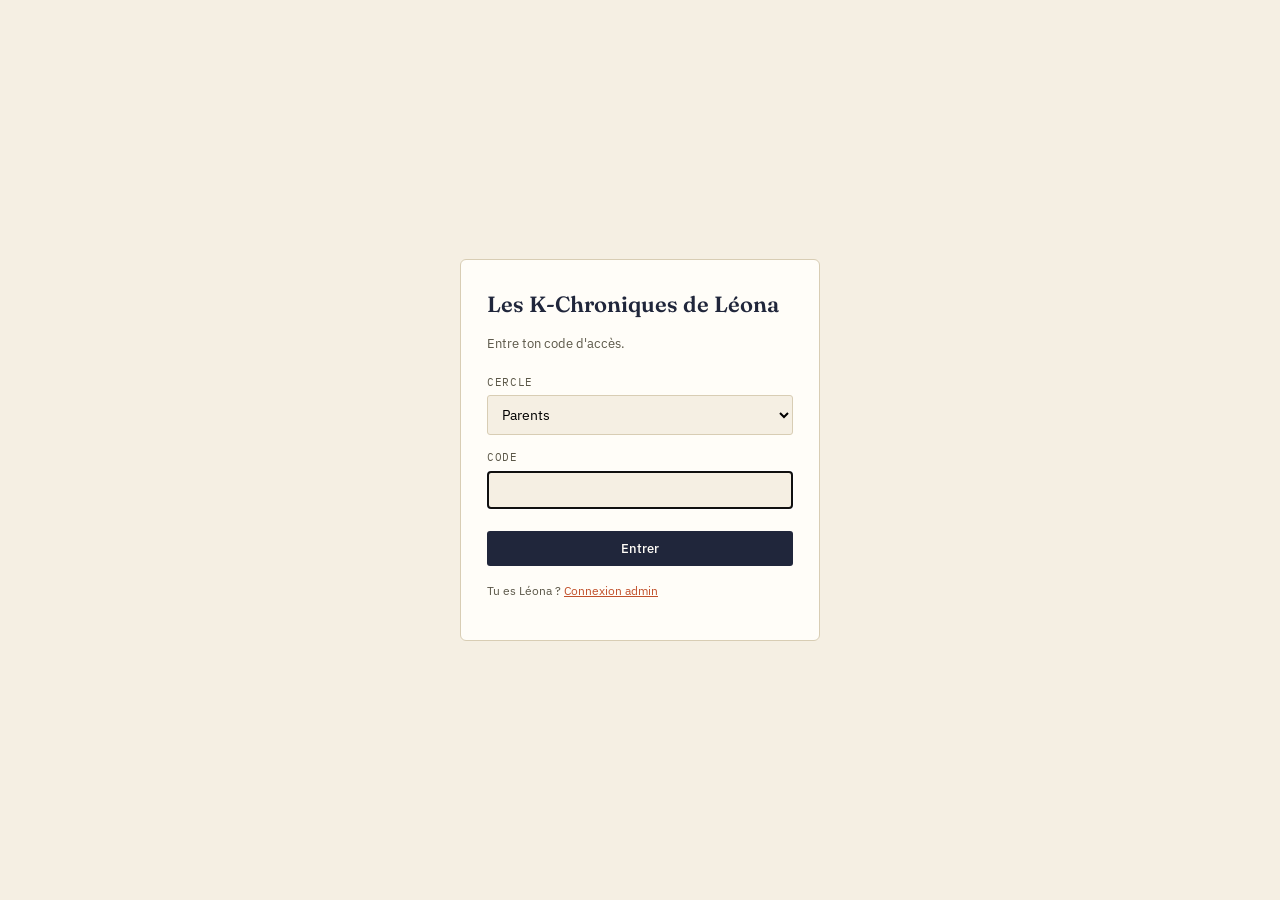
==== acceder.html @ 1c9b0f2e "Premier commit : Les K-Chroniques de Léona Site statique HTML/CSS/JS + Supabase pour le journal de v" ====
<!doctype html>
<html lang="fr">
<head>
  <meta charset="utf-8" />
  <meta name="viewport" content="width=device-width, initial-scale=1" />
  <title>Les K-Chroniques de Léona — Accès</title>
  <link rel="stylesheet" href="assets/css/tokens.css" />
  <link rel="stylesheet" href="assets/css/site.css" />
</head>
<body>
  <main class="fds-login-wrap">
    <form class="fds-login-card" id="login-form">
      <h1 style="font-size:22px; margin-bottom:6px;">Les K-Chroniques de Léona</h1>
      <p style="font-size:13px; color:var(--ink-soft); margin-bottom:20px;">Entre ton code d'accès.</p>

      <div class="field">
        <label>Cercle</label>
        <select id="circle-select">
          <option value="parents">Parents</option>
          <option value="famille">Famille</option>
          <option value="amis">Amis</option>
          <option value="copain">Copain</option>
        </select>
      </div>

      <div class="field">
        <label>Code</label>
        <input type="password" id="code-input" autofocus required />
      </div>

      <p class="error-text" id="error-text" style="display:none;"></p>

      <button type="submit" class="btn" style="width:100%; margin-top:8px;">Entrer</button>

      <p class="hint-text" style="margin-top:16px;">
        Tu es Léona ? <a href="moi.html" style="color:var(--persimmon);">Connexion admin</a>
      </p>
    </form>
  </main>

  <script type="module">
    import { checkCode, setCircle } from './assets/js/auth.js';

    const params = new URLSearchParams(window.location.search);
    const preset = params.get('cercle');
    const select = document.getElementById('circle-select');
    if (preset && [...select.options].some((o) => o.value === preset)) {
      select.value = preset;
    }

    document.getElementById('login-form').addEventListener('submit', (e) => {
      e.preventDefault();
      const circleId = select.value;
      const code = document.getElementById('code-input').value;
      const errorText = document.getElementById('error-text');

      if (checkCode(circleId, code)) {
        setCircle(circleId);
        window.location.href = 'cercle.html';
      } else {
        errorText.textContent = 'Code incorrect.';
        errorText.style.display = 'block';
      }
    });
  </script>
</body>
</html>
---- assets/css/tokens.css ----
@import url('https://fonts.googleapis.com/css2?family=Fraunces:opsz,wght@9..144,400;9..144,500;9..144,600&family=IBM+Plex+Sans:wght@400;500;600&family=IBM+Plex+Mono:wght@400;500&display=swap');

:root {
  --paper: #f5efe3;
  --paper-deep: #ede3d1;
  --ink: #20263b;
  --ink-soft: #5b5748;
  --persimmon: #c1502b;
  --celadon: #7fa98f;
  --gold: #b8892b;
  --line: #d8cdb4;
  --white: #fffdf8;
  --red: #b4432f;

  --season-accent: var(--persimmon);
  --season-accent-soft: color-mix(in srgb, var(--season-accent) 18%, var(--paper));

  --font-serif: 'Fraunces', serif;
  --font-sans: 'IBM Plex Sans', sans-serif;
  --font-mono: 'IBM Plex Mono', monospace;
}

/* Seollal (nouvel an lunaire, jan-fév) : rouge et or */
:root[data-season='seollal'] { --season-accent: #b4432f; }
/* Cerisiers en fleurs (mars-avril) : rose pâle */
:root[data-season='cerisiers'] { --season-accent: #d98a9c; }
/* Été (mai-août) : palette vive */
:root[data-season='ete'] { --season-accent: #c1502b; }
/* Chuseok (sept-oct) : tons dorés */
:root[data-season='chuseok'] { --season-accent: #b8892b; }
/* Hiver (nov-déc) : bleu-gris, blanc */
:root[data-season='hiver'] { --season-accent: #5b6b8c; }

* { box-sizing: border-box; }

html, body { padding: 0; margin: 0; }

body {
  background: var(--paper);
  color: var(--ink);
  font-family: var(--font-sans);
  line-height: 1.5;
}

h1, h2, h3 { font-family: var(--font-serif); font-weight: 600; margin: 0; }
a { color: inherit; }
button { font-family: inherit; }
img { max-width: 100%; }
---- assets/css/site.css ----
/* ==========================================================================
   Commun — cartes, boutons, formulaires
   ========================================================================== */
.btn {
  font-family: var(--font-sans);
  font-weight: 500;
  font-size: 13px;
  background: var(--ink);
  color: var(--white);
  border: none;
  padding: 9px 16px;
  border-radius: 3px;
  cursor: pointer;
}
.btn:hover { background: var(--persimmon); }
.btn:disabled { opacity: 0.6; cursor: default; }

.btn-ghost {
  background: transparent;
  color: var(--ink);
  border: 1px solid var(--line);
}
.btn-ghost:hover { border-color: var(--persimmon); color: var(--persimmon); background: transparent; }

.btn-danger {
  background: transparent;
  color: var(--red);
  border: 1px solid var(--red);
}
.btn-danger:hover { background: var(--red); color: var(--white); }

.btn-link {
  background: none;
  border: none;
  color: var(--persimmon);
  font-family: var(--font-mono);
  font-size: 12px;
  text-transform: uppercase;
  letter-spacing: 0.06em;
  cursor: pointer;
  padding: 0;
}

.field { margin-bottom: 14px; }
.field label {
  display: block;
  font-family: var(--font-mono);
  font-size: 11px;
  text-transform: uppercase;
  letter-spacing: 0.06em;
  color: var(--ink-soft);
  margin-bottom: 5px;
}
.field input, .field select, .field textarea {
  width: 100%;
  font-family: var(--font-sans);
  border: 1px solid var(--line);
  border-radius: 3px;
  padding: 9px 10px;
  font-size: 14px;
  background: var(--paper);
}
.field textarea { min-height: 140px; resize: vertical; }

.check-row { display: flex; gap: 16px; flex-wrap: wrap; }
.check-item { display: flex; align-items: center; gap: 6px; font-size: 13.5px; }

.error-text { color: var(--red); font-size: 12.5px; margin-top: 6px; }
.hint-text { font-size: 12px; color: var(--ink-soft); }

/* ==========================================================================
   Les K-Chroniques de Léona — espace cercle (récits / lettres / timeline)
   ========================================================================== */
#fds-root { font-family: var(--font-sans); min-height: 100vh; }

.fds-header {
  padding: 28px 24px 0;
  display: flex;
  justify-content: space-between;
  align-items: flex-start;
  flex-wrap: wrap;
  gap: 16px;
}
.fds-title { font-family: var(--font-serif); font-size: 30px; font-weight: 600; letter-spacing: -0.01em; margin: 0; }
.fds-circle-tag { font-family: var(--font-mono); font-size: 11px; text-transform: uppercase; letter-spacing: 0.08em; color: var(--ink-soft); margin: 4px 0 0; }

.fds-logout {
  font-family: var(--font-mono);
  font-size: 11px;
  text-transform: uppercase;
  letter-spacing: 0.06em;
  color: var(--ink-soft);
  background: none;
  border: 1px solid var(--line);
  border-radius: 20px;
  padding: 6px 12px;
  cursor: pointer;
}

.fds-bandeau {
  margin: 20px 24px 0;
  background: var(--white);
  border: 1px solid var(--line);
  border-left: 4px solid var(--season-accent);
  border-radius: 4px;
  padding: 14px 18px;
  display: flex;
  gap: 24px;
  flex-wrap: wrap;
  font-size: 13px;
}
.fds-bandeau-item { display: flex; flex-direction: column; gap: 2px; }
.fds-bandeau-label { font-family: var(--font-mono); font-size: 10px; text-transform: uppercase; letter-spacing: 0.06em; color: var(--ink-soft); }
.fds-bandeau-value a { color: var(--persimmon); text-decoration: none; }

.fds-tabs { display: flex; gap: 6px; margin: 24px 24px 0; border-bottom: 1px solid var(--line); padding: 0 4px; }
.fds-tab {
  font-family: var(--font-mono);
  font-size: 12px;
  text-transform: uppercase;
  letter-spacing: 0.06em;
  background: none;
  border: none;
  padding: 10px 14px;
  cursor: pointer;
  color: var(--ink-soft);
  border-bottom: 2px solid transparent;
}
.fds-tab.active { color: var(--season-accent); border-bottom-color: var(--season-accent); }

.fds-feed { max-width: 760px; margin: 0 auto; padding: 24px 20px 40px; }

.fds-entry { border: 1px solid var(--line); background: var(--white); border-radius: 4px; padding: 22px 24px; margin-bottom: 18px; }
.fds-entry.lettre { background: var(--paper-deep); border-style: dashed; }
.fds-entry-top { display: flex; justify-content: space-between; gap: 12px; align-items: flex-start; margin-bottom: 8px; }
.fds-entry-date { font-family: var(--font-mono); font-size: 11px; color: var(--gold); text-transform: uppercase; letter-spacing: 0.06em; }
.fds-entry-loc { font-family: var(--font-mono); font-size: 11px; color: var(--celadon); border: 1px solid var(--celadon); padding: 2px 8px; border-radius: 20px; white-space: nowrap; }
.fds-entry-title { font-family: var(--font-serif); font-size: 22px; font-weight: 600; margin: 4px 0 10px; }
.fds-photo-grid { display: grid; grid-template-columns: repeat(auto-fit, minmax(160px, 1fr)); gap: 8px; margin: 10px 0 14px; }
.fds-photo { width: 100%; max-height: 360px; object-fit: cover; border-radius: 3px; display: block; background: var(--paper-deep); }
.fds-entry-text { font-size: 14.5px; color: var(--ink); white-space: pre-wrap; }

.fds-timeline-item { display: block; border-bottom: 1px solid var(--line); padding: 14px 4px; text-decoration: none; color: inherit; cursor: pointer; }
.fds-timeline-top { display: flex; gap: 10px; align-items: baseline; font-size: 11px; }
.fds-timeline-date { font-family: var(--font-mono); color: var(--gold); text-transform: uppercase; }
.fds-timeline-type { font-family: var(--font-mono); color: var(--ink-soft); text-transform: uppercase; }
.fds-timeline-title { font-family: var(--font-serif); font-size: 17px; font-weight: 600; margin: 4px 0 3px; }
.fds-timeline-excerpt { font-size: 13px; color: var(--ink-soft); margin: 0; }

.fds-reaction-bar { display: flex; gap: 6px; flex-wrap: wrap; margin-top: 14px; }
.fds-reaction-btn { font-size: 14px; background: var(--paper); border: 1px solid var(--line); border-radius: 20px; padding: 4px 9px; cursor: pointer; display: inline-flex; align-items: center; gap: 4px; }
.fds-reaction-btn.active { border-color: var(--season-accent); background: var(--season-accent-soft); }
.fds-reaction-count { font-family: var(--font-mono); font-size: 10.5px; color: var(--ink-soft); }

.fds-comments { margin-top: 16px; padding-top: 14px; border-top: 1px solid var(--line); }
.fds-comments-label { font-family: var(--font-mono); font-size: 11px; text-transform: uppercase; letter-spacing: 0.08em; color: var(--ink-soft); margin: 0 0 10px; }
.fds-comment { font-size: 13.5px; margin-bottom: 8px; padding-left: 10px; border-left: 2px solid var(--paper-deep); }
.fds-comment b { color: var(--ink); }
.fds-comment-form { display: flex; gap: 8px; margin-top: 10px; flex-wrap: wrap; }
.fds-comment-form input, .fds-comment-form textarea {
  font-family: var(--font-sans); border: 1px solid var(--line); border-radius: 3px; padding: 8px 10px; font-size: 13px; background: var(--paper);
}
.fds-comment-form input { flex: 1 1 120px; }
.fds-comment-form textarea { flex: 3 1 220px; resize: vertical; min-height: 38px; }

.fds-question-box { max-width: 760px; margin: 0 auto; padding: 0 20px 40px; }
.fds-question-panel { background: var(--white); border: 1px solid var(--line); border-radius: 4px; padding: 18px 20px; }
.fds-question-title { font-family: var(--font-serif); font-size: 17px; font-weight: 600; margin: 0 0 6px; }

.fds-empty { text-align: center; padding: 60px 20px; color: var(--ink-soft); font-size: 14px; }
.fds-login-wrap { min-height: 100vh; display: flex; align-items: center; justify-content: center; padding: 24px; }
.fds-login-card { background: var(--white); border: 1px solid var(--line); border-radius: 6px; padding: 28px 26px; width: 100%; max-width: 360px; }

.fds-modal-backdrop { position: fixed; inset: 0; background: rgba(32, 38, 59, 0.45); z-index: 50; display: flex; align-items: center; justify-content: center; padding: 20px; }
.fds-modal-content { max-width: 640px; width: 100%; max-height: 88vh; overflow-y: auto; }

/* ==========================================================================
   Moi · Finances (repris tel quel du prototype validé)
   ========================================================================== */
#mf-root { font-family: var(--font-sans); padding: 8px 4px 60px; line-height: 1.5; }
.mf-grid { display: grid; grid-template-columns: repeat(3, 1fr); gap: 14px; margin-bottom: 24px; }
@media (max-width: 760px) { .mf-grid { grid-template-columns: 1fr 1fr; } }
.mf-card { background: var(--white); border: 1px solid var(--line); border-radius: 5px; padding: 16px 18px; }
.mf-card-label { font-family: var(--font-mono); font-size: 10.5px; text-transform: uppercase; letter-spacing: 0.06em; color: var(--ink-soft); margin: 0 0 6px; }
.mf-card-value { font-family: var(--font-serif); font-size: 26px; font-weight: 600; margin: 0; }
.mf-card-value.negative { color: var(--red); }
.mf-card-value.positive { color: var(--celadon); }
.mf-card-note { font-size: 11.5px; color: var(--ink-soft); margin-top: 4px; }

.mf-section-title { font-family: var(--font-serif); font-size: 19px; font-weight: 600; margin: 0 0 14px; }
.mf-panel { background: var(--white); border: 1px solid var(--line); border-radius: 5px; padding: 20px 22px; margin-bottom: 20px; }

.mf-cat-row { display: grid; grid-template-columns: 120px 1fr 90px; align-items: center; gap: 12px; margin-bottom: 12px; font-size: 13px; }
.mf-bar-track { background: var(--paper-deep); border-radius: 20px; height: 10px; overflow: hidden; }
.mf-bar-fill { height: 100%; background: var(--celadon); border-radius: 20px; transition: width 0.2s ease; }
.mf-bar-fill.over { background: var(--red); }
.mf-cat-amount { font-family: var(--font-mono); font-size: 11.5px; color: var(--ink-soft); text-align: right; }

.mf-form-row { display: flex; gap: 10px; flex-wrap: wrap; margin-bottom: 10px; }
.mf-form-row input, .mf-form-row select {
  font-family: var(--font-sans); border: 1px solid var(--line); border-radius: 3px; padding: 9px 10px; font-size: 13.5px; background: var(--paper);
}
.mf-form-row input[type='date'] { flex: 1 1 140px; }
.mf-form-row select { flex: 1 1 140px; }
.mf-form-row input[type='number'] { flex: 1 1 100px; }
.mf-form-row input[type='text'] { flex: 2 1 180px; }

.mf-table { width: 100%; border-collapse: collapse; font-size: 13px; }
.mf-table th { font-family: var(--font-mono); font-size: 10.5px; text-transform: uppercase; letter-spacing: 0.05em; color: var(--ink-soft); text-align: left; padding: 6px 8px; border-bottom: 1px solid var(--line); }
.mf-table td { padding: 8px; border-bottom: 1px solid var(--paper-deep); }
.mf-table td.amount { font-family: var(--font-mono); text-align: right; }
.mf-tag { font-family: var(--font-mono); font-size: 10.5px; padding: 2px 8px; border-radius: 20px; background: var(--paper-deep); color: var(--ink-soft); }
.mf-del { background: none; border: none; color: var(--ink-soft); cursor: pointer; font-size: 15px; padding: 0 4px; }
.mf-del:hover { color: var(--red); }
.mf-empty { color: var(--ink-soft); font-size: 13px; padding: 14px 0; text-align: center; }

/* ==========================================================================
   Moi · admin (rédaction, bandeau, questions, connexion)
   ========================================================================== */
#adm-root { font-family: var(--font-sans); min-height: 100vh; }
.adm-header { padding: 28px 24px 0; display: flex; justify-content: space-between; align-items: flex-start; flex-wrap: wrap; gap: 16px; }
.adm-title { font-family: var(--font-serif); font-size: 28px; font-weight: 600; margin: 0; }

.adm-tabs { display: flex; gap: 6px; margin: 20px 24px 0; border-bottom: 1px solid var(--line); flex-wrap: wrap; }
.adm-tab {
  font-family: var(--font-mono); font-size: 12px; text-transform: uppercase; letter-spacing: 0.06em;
  background: none; border: none; padding: 10px 14px; cursor: pointer; color: var(--ink-soft); border-bottom: 2px solid transparent;
}
.adm-tab.active { color: var(--persimmon); border-bottom-color: var(--persimmon); }

.adm-panel-wrap { max-width: 860px; margin: 0 auto; padding: 24px 20px 60px; }

.adm-list { display: flex; flex-direction: column; gap: 8px; }
.adm-list-item { display: flex; justify-content: space-between; align-items: center; background: var(--white); border: 1px solid var(--line); border-radius: 4px; padding: 12px 16px; cursor: pointer; }
.adm-list-item-title { font-family: var(--font-serif); font-size: 15px; font-weight: 600; }
.adm-list-item-meta { font-family: var(--font-mono); font-size: 11px; color: var(--ink-soft); }
.adm-draft-tag { font-family: var(--font-mono); font-size: 10px; text-transform: uppercase; color: var(--red); border: 1px solid var(--red); border-radius: 20px; padding: 1px 8px; margin-left: 8px; }
.adm-answered-tag { font-family: var(--font-mono); font-size: 10px; text-transform: uppercase; color: var(--celadon); border: 1px solid var(--celadon); border-radius: 20px; padding: 1px 8px; }

.adm-photo-row { display: flex; gap: 10px; align-items: center; padding: 8px 0; border-bottom: 1px solid var(--paper-deep); font-size: 13px; }
.adm-photo-path { flex: 1; font-family: var(--font-mono); font-size: 11.5px; color: var(--ink-soft); overflow: hidden; text-overflow: ellipsis; white-space: nowrap; }

.adm-login-wrap { min-height: 100vh; display: flex; align-items: center; justify-content: center; padding: 24px; }
.adm-login-card { background: var(--white); border: 1px solid var(--line); border-radius: 6px; padding: 28px 26px; width: 100%; max-width: 360px; }
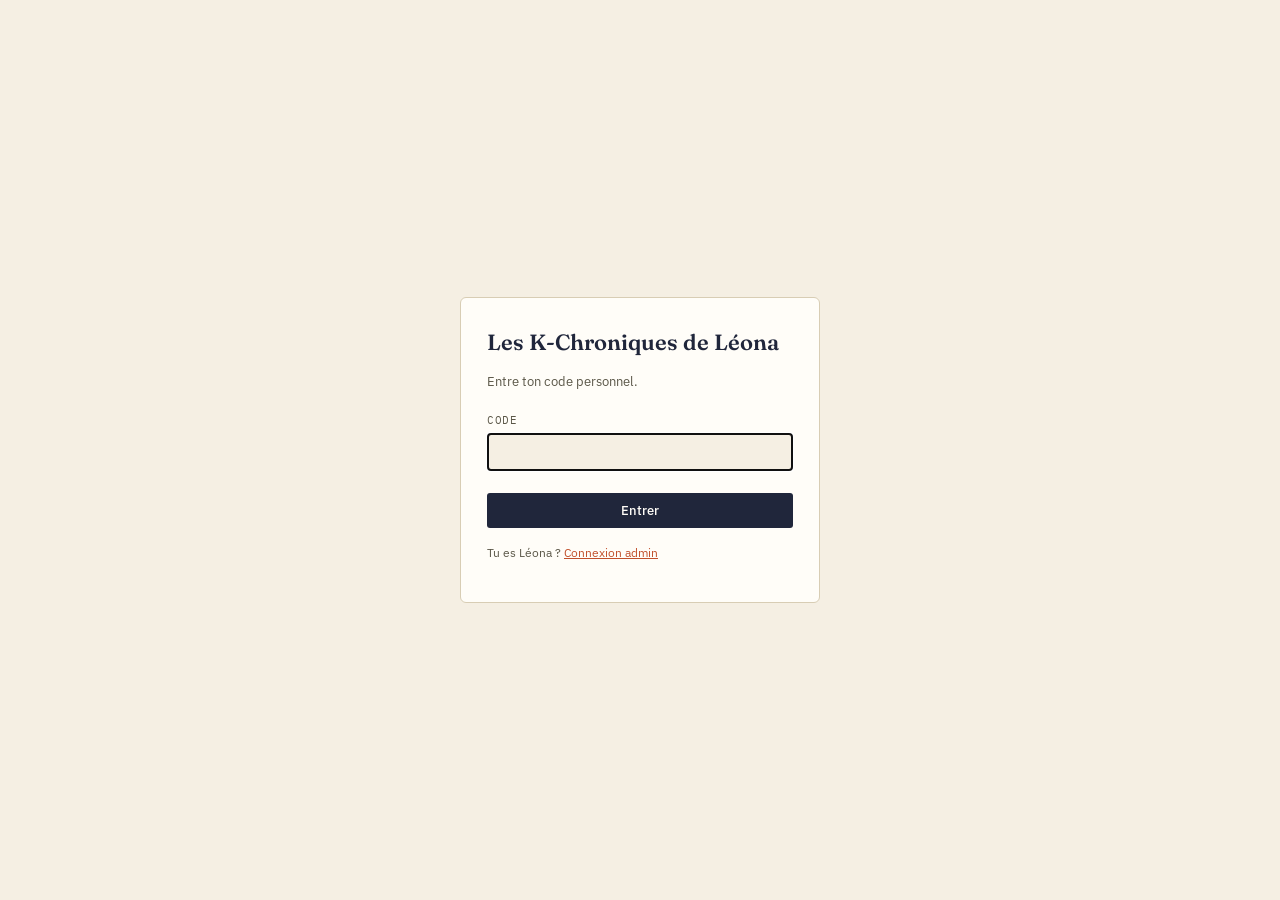
==== commit 0e97b36c: "ajustement des comptes de connexion" ====
--- a/acceder.html
+++ b/acceder.html
@@ -4,6 +4,12 @@
   <meta charset="utf-8" />
   <meta name="viewport" content="width=device-width, initial-scale=1" />
   <title>Les K-Chroniques de Léona — Accès</title>
+  <link rel="manifest" href="manifest.json" />
+  <link rel="apple-touch-icon" href="assets/icons/apple-touch-icon.png" />
+  <link rel="icon" href="assets/icons/favicon-32.png" />
+  <meta name="theme-color" content="#c1502b" />
+  <meta name="apple-mobile-web-app-capable" content="yes" />
+  <meta name="apple-mobile-web-app-status-bar-style" content="black-translucent" />
   <link rel="stylesheet" href="assets/css/tokens.css" />
   <link rel="stylesheet" href="assets/css/site.css" />
 </head>
@@ -11,17 +17,7 @@
   <main class="fds-login-wrap">
     <form class="fds-login-card" id="login-form">
       <h1 style="font-size:22px; margin-bottom:6px;">Les K-Chroniques de Léona</h1>
-      <p style="font-size:13px; color:var(--ink-soft); margin-bottom:20px;">Entre ton code d'accès.</p>
-
-      <div class="field">
-        <label>Cercle</label>
-        <select id="circle-select">
-          <option value="parents">Parents</option>
-          <option value="famille">Famille</option>
-          <option value="amis">Amis</option>
-          <option value="copain">Copain</option>
-        </select>
-      </div>
+      <p style="font-size:13px; color:var(--ink-soft); margin-bottom:20px;">Entre ton code personnel.</p>
 
       <div class="field">
         <label>Code</label>
@@ -39,29 +35,28 @@
   </main>
 
   <script type="module">
-    import { checkCode, setCircle } from './assets/js/auth.js';
+    import { checkPersonCode, setPerson } from './assets/js/auth.js';
 
-    const params = new URLSearchParams(window.location.search);
-    const preset = params.get('cercle');
-    const select = document.getElementById('circle-select');
-    if (preset && [...select.options].some((o) => o.value === preset)) {
-      select.value = preset;
-    }
-
-    document.getElementById('login-form').addEventListener('submit', (e) => {
+    document.getElementById('login-form').addEventListener('submit', async (e) => {
       e.preventDefault();
-      const circleId = select.value;
       const code = document.getElementById('code-input').value;
       const errorText = document.getElementById('error-text');
+      const submitBtn = e.target.querySelector('button[type="submit"]');
 
-      if (checkCode(circleId, code)) {
-        setCircle(circleId);
+      submitBtn.disabled = true;
+      const person = await checkPersonCode(code);
+      submitBtn.disabled = false;
+
+      if (person) {
+        setPerson(person);
         window.location.href = 'cercle.html';
       } else {
         errorText.textContent = 'Code incorrect.';
         errorText.style.display = 'block';
       }
     });
+
+    if ('serviceWorker' in navigator) navigator.serviceWorker.register('sw.js');
   </script>
 </body>
 </html>
--- a/assets/css/tokens.css
+++ b/assets/css/tokens.css
@@ -14,6 +14,10 @@
 
   --season-accent: var(--persimmon);
   --season-accent-soft: color-mix(in srgb, var(--season-accent) 18%, var(--paper));
+
+  --recit-accent: var(--celadon);
+  --lettre-accent: var(--persimmon);
+  --milestone-accent: var(--gold);
 
   --font-serif: 'Fraunces', serif;
   --font-sans: 'IBM Plex Sans', sans-serif;
--- a/assets/css/site.css
+++ b/assets/css/site.css
@@ -74,7 +74,9 @@
 #fds-root { font-family: var(--font-sans); min-height: 100vh; }
 
 .fds-header {
-  padding: 28px 24px 0;
+  padding: 28px 24px 20px;
+  background: linear-gradient(135deg, var(--season-accent-soft) 0%, var(--paper) 65%);
+  border-bottom: 1px solid var(--line);
   display: flex;
   justify-content: space-between;
   align-items: flex-start;
@@ -113,7 +115,7 @@
 .fds-bandeau-label { font-family: var(--font-mono); font-size: 10px; text-transform: uppercase; letter-spacing: 0.06em; color: var(--ink-soft); }
 .fds-bandeau-value a { color: var(--persimmon); text-decoration: none; }
 
-.fds-tabs { display: flex; gap: 6px; margin: 24px 24px 0; border-bottom: 1px solid var(--line); padding: 0 4px; }
+.fds-tabs { display: flex; gap: 4px; margin: 24px 24px 0; border-bottom: 1px solid var(--line); padding: 0 4px; flex-wrap: wrap; }
 .fds-tab {
   font-family: var(--font-mono);
   font-size: 12px;
@@ -121,26 +123,50 @@
   letter-spacing: 0.06em;
   background: none;
   border: none;
-  padding: 10px 14px;
+  border-radius: 8px 8px 0 0;
+  padding: 12px 16px;
   cursor: pointer;
   color: var(--ink-soft);
   border-bottom: 2px solid transparent;
-}
-.fds-tab.active { color: var(--season-accent); border-bottom-color: var(--season-accent); }
+  display: inline-flex;
+  align-items: center;
+  gap: 6px;
+}
+.fds-tab.active { color: var(--season-accent); background: var(--season-accent-soft); border-bottom-color: var(--season-accent); }
+.fds-tab-badge {
+  display: inline-block; background: var(--red); color: var(--white); font-family: var(--font-mono); font-size: 10px;
+  border-radius: 20px; padding: 1px 7px; vertical-align: middle;
+}
 
 .fds-feed { max-width: 760px; margin: 0 auto; padding: 24px 20px 40px; }
 
-.fds-entry { border: 1px solid var(--line); background: var(--white); border-radius: 4px; padding: 22px 24px; margin-bottom: 18px; }
-.fds-entry.lettre { background: var(--paper-deep); border-style: dashed; }
+.fds-entry {
+  border: 1px solid var(--line);
+  border-left: 4px solid var(--recit-accent);
+  background: var(--white);
+  border-radius: 4px;
+  padding: 22px 24px;
+  margin-bottom: 18px;
+}
+.fds-entry.lettre { background: var(--paper-deep); border-style: dashed; border-left-style: solid; border-left-color: var(--lettre-accent); }
 .fds-entry-top { display: flex; justify-content: space-between; gap: 12px; align-items: flex-start; margin-bottom: 8px; }
 .fds-entry-date { font-family: var(--font-mono); font-size: 11px; color: var(--gold); text-transform: uppercase; letter-spacing: 0.06em; }
 .fds-entry-loc { font-family: var(--font-mono); font-size: 11px; color: var(--celadon); border: 1px solid var(--celadon); padding: 2px 8px; border-radius: 20px; white-space: nowrap; }
-.fds-entry-title { font-family: var(--font-serif); font-size: 22px; font-weight: 600; margin: 4px 0 10px; }
+.fds-entry-title { font-family: var(--font-serif); font-size: 23px; font-weight: 600; margin: 4px 0 10px; }
 .fds-photo-grid { display: grid; grid-template-columns: repeat(auto-fit, minmax(160px, 1fr)); gap: 8px; margin: 10px 0 14px; }
 .fds-photo { width: 100%; max-height: 360px; object-fit: cover; border-radius: 3px; display: block; background: var(--paper-deep); }
-.fds-entry-text { font-size: 14.5px; color: var(--ink); white-space: pre-wrap; }
-
-.fds-timeline-item { display: block; border-bottom: 1px solid var(--line); padding: 14px 4px; text-decoration: none; color: inherit; cursor: pointer; }
+.fds-entry-text { font-size: 15.5px; color: var(--ink); white-space: pre-wrap; }
+
+.fds-timeline-item {
+  display: block;
+  border-bottom: 1px solid var(--line);
+  border-left: 3px solid var(--recit-accent);
+  padding: 14px 4px 14px 10px;
+  text-decoration: none;
+  color: inherit;
+  cursor: pointer;
+}
+.fds-timeline-item[data-type='lettre'] { border-left-color: var(--lettre-accent); }
 .fds-timeline-top { display: flex; gap: 10px; align-items: baseline; font-size: 11px; }
 .fds-timeline-date { font-family: var(--font-mono); color: var(--gold); text-transform: uppercase; }
 .fds-timeline-type { font-family: var(--font-mono); color: var(--ink-soft); text-transform: uppercase; }
@@ -151,11 +177,16 @@
 .fds-reaction-btn { font-size: 14px; background: var(--paper); border: 1px solid var(--line); border-radius: 20px; padding: 4px 9px; cursor: pointer; display: inline-flex; align-items: center; gap: 4px; }
 .fds-reaction-btn.active { border-color: var(--season-accent); background: var(--season-accent-soft); }
 .fds-reaction-count { font-family: var(--font-mono); font-size: 10.5px; color: var(--ink-soft); }
+.fds-reaction-names { font-size: 11.5px; color: var(--ink-soft); margin: 6px 0 0; }
 
 .fds-comments { margin-top: 16px; padding-top: 14px; border-top: 1px solid var(--line); }
 .fds-comments-label { font-family: var(--font-mono); font-size: 11px; text-transform: uppercase; letter-spacing: 0.08em; color: var(--ink-soft); margin: 0 0 10px; }
 .fds-comment { font-size: 13.5px; margin-bottom: 8px; padding-left: 10px; border-left: 2px solid var(--paper-deep); }
 .fds-comment b { color: var(--ink); }
+.fds-comment-row { display: flex; justify-content: space-between; align-items: flex-start; gap: 14px; }
+.fds-comment-delete { background: none; border: none; color: var(--ink-soft); cursor: pointer; padding: 0 2px; flex-shrink: 0; display: inline-flex; align-items: center; }
+.fds-comment-delete:hover { color: var(--red); }
+.fds-question-reply { margin-top: 4px; padding-left: 10px; border-left: 2px solid var(--persimmon); color: var(--ink-soft); }
 .fds-comment-form { display: flex; gap: 8px; margin-top: 10px; flex-wrap: wrap; }
 .fds-comment-form input, .fds-comment-form textarea {
   font-family: var(--font-sans); border: 1px solid var(--line); border-radius: 3px; padding: 8px 10px; font-size: 13px; background: var(--paper);
@@ -163,15 +194,78 @@
 .fds-comment-form input { flex: 1 1 120px; }
 .fds-comment-form textarea { flex: 3 1 220px; resize: vertical; min-height: 38px; }
 
-.fds-question-box { max-width: 760px; margin: 0 auto; padding: 0 20px 40px; }
 .fds-question-panel { background: var(--white); border: 1px solid var(--line); border-radius: 4px; padding: 18px 20px; }
 .fds-question-title { font-family: var(--font-serif); font-size: 17px; font-weight: 600; margin: 0 0 6px; }
+
+.fds-thread-list { display: flex; flex-direction: column; gap: 8px; }
+.fds-thread-card { background: var(--paper); border: 1px solid var(--line); border-radius: 4px; padding: 12px 14px; cursor: pointer; }
+.fds-thread-card:hover { border-color: var(--season-accent); }
+.fds-thread-card-top { display: flex; justify-content: space-between; align-items: center; gap: 8px; }
+.fds-thread-card-title { font-family: var(--font-serif); font-size: 15px; font-weight: 600; }
+.fds-thread-card-preview { font-size: 13px; color: var(--ink-soft); margin: 6px 0 0; }
+.fds-thread-card-meta { font-family: var(--font-mono); font-size: 10.5px; color: var(--ink-soft); text-transform: uppercase; letter-spacing: 0.04em; }
+.fds-thread-unseen-dot { display: inline-block; width: 8px; height: 8px; border-radius: 50%; background: var(--red); flex-shrink: 0; }
+
+.fds-thread-back { margin-bottom: 14px; }
+.fds-thread-messages { display: flex; flex-direction: column; gap: 10px; max-height: 50vh; overflow-y: auto; margin: 14px 0; }
+.fds-thread-message { border-left: 3px solid var(--celadon); padding: 4px 0 4px 10px; }
+.fds-thread-message.moi { border-left-color: var(--persimmon); }
+.fds-thread-message-top { display: flex; justify-content: space-between; gap: 10px; }
+.fds-thread-message-author { font-family: var(--font-mono); font-size: 11px; text-transform: uppercase; letter-spacing: 0.04em; color: var(--ink-soft); }
+.fds-thread-message.moi .fds-thread-message-author { color: var(--persimmon); }
+.fds-thread-message-date { font-family: var(--font-mono); font-size: 10.5px; color: var(--ink-soft); }
+.fds-thread-message-body { font-size: 13.5px; margin: 3px 0 0; white-space: pre-wrap; }
+
+.fds-timeline-milestone {
+  display: flex;
+  align-items: center;
+  gap: 10px;
+  padding: 10px 14px;
+  margin: 10px 0;
+  background: color-mix(in srgb, var(--milestone-accent) 14%, var(--paper));
+  border: 1px dashed var(--milestone-accent);
+  border-radius: 20px;
+}
+.fds-milestone-badge {
+  font-family: var(--font-mono);
+  font-size: 12px;
+  font-weight: 600;
+  color: var(--milestone-accent);
+  text-transform: uppercase;
+  letter-spacing: 0.04em;
+}
+.fds-timeline-milestone .fds-timeline-date { margin-left: auto; }
+
+.fds-gallery-grid { display: grid; grid-template-columns: repeat(auto-fill, minmax(140px, 1fr)); gap: 10px; }
+.fds-gallery-item { aspect-ratio: 1 / 1; overflow: hidden; border-radius: 6px; cursor: pointer; border: 1px solid var(--line); }
+.fds-gallery-photo { width: 100%; height: 100%; object-fit: cover; display: block; transition: transform 0.25s ease; }
+.fds-gallery-item:hover .fds-gallery-photo { transform: scale(1.08); }
+
+.fds-feed-carte { padding-top: 12px; }
+.fds-map { width: 100%; height: 480px; border-radius: 6px; border: 1px solid var(--line); }
+/* La règle globale `img { max-width: 100% }` (tokens.css) casse le
+   positionnement des tuiles Leaflet (des <img> en 256x256 absolus) : elle
+   les fait rétrécir à la taille de leur conteneur, désalignant toute la
+   carte et donnant l'impression que les marqueurs sont au mauvais endroit. */
+.leaflet-container img { max-width: none; }
+.fds-map-marker span {
+  display: block;
+  width: 16px;
+  height: 16px;
+  border-radius: 50%;
+  border: 2px solid var(--white);
+  box-shadow: 0 1px 3px rgba(0, 0, 0, 0.35);
+}
+.fds-map-marker.recit span { background: var(--recit-accent); }
+.fds-map-marker.lettre span { background: var(--lettre-accent); }
+.fds-map-popup-title { font-family: var(--font-serif); font-weight: 600; font-size: 14px; margin: 0 0 2px; }
+.fds-map-popup-date { font-family: var(--font-mono); font-size: 11px; color: var(--ink-soft); margin: 0 0 6px; }
 
 .fds-empty { text-align: center; padding: 60px 20px; color: var(--ink-soft); font-size: 14px; }
 .fds-login-wrap { min-height: 100vh; display: flex; align-items: center; justify-content: center; padding: 24px; }
 .fds-login-card { background: var(--white); border: 1px solid var(--line); border-radius: 6px; padding: 28px 26px; width: 100%; max-width: 360px; }
 
-.fds-modal-backdrop { position: fixed; inset: 0; background: rgba(32, 38, 59, 0.45); z-index: 50; display: flex; align-items: center; justify-content: center; padding: 20px; }
+.fds-modal-backdrop { position: fixed; inset: 0; background: rgba(32, 38, 59, 0.45); z-index: 1000; display: flex; align-items: center; justify-content: center; padding: 20px; }
 .fds-modal-content { max-width: 640px; width: 100%; max-height: 88vh; overflow-y: auto; }
 
 /* ==========================================================================
@@ -210,7 +304,7 @@
 .mf-table td { padding: 8px; border-bottom: 1px solid var(--paper-deep); }
 .mf-table td.amount { font-family: var(--font-mono); text-align: right; }
 .mf-tag { font-family: var(--font-mono); font-size: 10.5px; padding: 2px 8px; border-radius: 20px; background: var(--paper-deep); color: var(--ink-soft); }
-.mf-del { background: none; border: none; color: var(--ink-soft); cursor: pointer; font-size: 15px; padding: 0 4px; }
+.mf-del { background: none; border: none; color: var(--ink-soft); cursor: pointer; padding: 0 4px; display: inline-flex; align-items: center; }
 .mf-del:hover { color: var(--red); }
 .mf-empty { color: var(--ink-soft); font-size: 13px; padding: 14px 0; text-align: center; }
 
@@ -227,6 +321,10 @@
   background: none; border: none; padding: 10px 14px; cursor: pointer; color: var(--ink-soft); border-bottom: 2px solid transparent;
 }
 .adm-tab.active { color: var(--persimmon); border-bottom-color: var(--persimmon); }
+.adm-tab-badge {
+  display: inline-block; background: var(--red); color: var(--white); font-family: var(--font-mono); font-size: 10px;
+  border-radius: 20px; padding: 1px 7px; margin-left: 4px; vertical-align: middle;
+}
 
 .adm-panel-wrap { max-width: 860px; margin: 0 auto; padding: 24px 20px 60px; }
 
@@ -237,8 +335,205 @@
 .adm-draft-tag { font-family: var(--font-mono); font-size: 10px; text-transform: uppercase; color: var(--red); border: 1px solid var(--red); border-radius: 20px; padding: 1px 8px; margin-left: 8px; }
 .adm-answered-tag { font-family: var(--font-mono); font-size: 10px; text-transform: uppercase; color: var(--celadon); border: 1px solid var(--celadon); border-radius: 20px; padding: 1px 8px; }
 
+.adm-reaction-tally {
+  display: inline-block; font-family: var(--font-mono); font-size: 12px; background: var(--paper-deep);
+  border-radius: 20px; padding: 3px 10px; margin-right: 4px;
+}
+
+.adm-reply-form { display: flex; flex-direction: column; gap: 6px; width: 100%; }
+.adm-reply-form textarea {
+  font-family: var(--font-sans); font-size: 13px; padding: 8px 10px; border: 1px solid var(--line); border-radius: 4px;
+  resize: vertical; min-height: 44px; width: 100%; box-sizing: border-box;
+}
+
 .adm-photo-row { display: flex; gap: 10px; align-items: center; padding: 8px 0; border-bottom: 1px solid var(--paper-deep); font-size: 13px; }
 .adm-photo-path { flex: 1; font-family: var(--font-mono); font-size: 11.5px; color: var(--ink-soft); overflow: hidden; text-overflow: ellipsis; white-space: nowrap; }
 
+.adm-unread-dot { display: inline-block; width: 8px; height: 8px; border-radius: 50%; background: var(--red); margin-left: 6px; vertical-align: middle; }
+
+.adm-title-edit { display: flex; gap: 10px; align-items: center; flex-wrap: wrap; margin-bottom: 16px; }
+.adm-title-edit input {
+  flex: 1 1 240px; font-family: var(--font-sans); font-size: 14px; padding: 8px 10px; border: 1px solid var(--line); border-radius: 4px; background: var(--paper);
+}
+
+.adm-thread-messages { display: flex; flex-direction: column; gap: 10px; max-height: 50vh; overflow-y: auto; margin-bottom: 14px; }
+.adm-thread-message { border-left: 3px solid var(--celadon); padding: 4px 0 4px 10px; }
+.adm-thread-message.moi { border-left-color: var(--persimmon); }
+.adm-thread-message-top { display: flex; justify-content: space-between; gap: 10px; }
+.adm-thread-message-author { font-family: var(--font-mono); font-size: 11px; text-transform: uppercase; letter-spacing: 0.04em; color: var(--ink-soft); }
+.adm-thread-message.moi .adm-thread-message-author { color: var(--persimmon); }
+.adm-thread-message-date { font-family: var(--font-mono); font-size: 10.5px; color: var(--ink-soft); }
+.adm-thread-message-body { font-size: 13.5px; margin: 3px 0 0; white-space: pre-wrap; }
+
 .adm-login-wrap { min-height: 100vh; display: flex; align-items: center; justify-content: center; padding: 24px; }
 .adm-login-card { background: var(--white); border: 1px solid var(--line); border-radius: 6px; padding: 28px 26px; width: 100%; max-width: 360px; }
+
+/* ==========================================================================
+   Moi · Coréen (apprentissage personnel, répétition espacée)
+   ========================================================================== */
+.kr-stats-bar { display: flex; gap: 14px; margin-bottom: 20px; flex-wrap: wrap; }
+.kr-stat { background: var(--white); border: 1px solid var(--line); border-radius: 5px; padding: 12px 20px; flex: 1 1 120px; text-align: center; }
+.kr-stat-value { display: block; font-family: var(--font-serif); font-size: 22px; font-weight: 600; }
+.kr-stat-label { display: block; font-family: var(--font-mono); font-size: 10.5px; text-transform: uppercase; letter-spacing: 0.06em; color: var(--ink-soft); margin-top: 2px; }
+
+.kr-daily-btn { width: 100%; padding: 14px; font-size: 14px; margin-bottom: 24px; }
+
+.kr-units-grid { display: grid; grid-template-columns: repeat(auto-fill, minmax(200px, 1fr)); gap: 12px; margin-bottom: 20px; }
+.kr-unit-card { background: var(--white); border: 1px solid var(--line); border-radius: 6px; padding: 16px 18px; cursor: pointer; }
+.kr-unit-card:hover { border-color: var(--persimmon); }
+.kr-unit-icon { display: inline-flex; color: var(--persimmon); }
+.kr-unit-title { font-family: var(--font-serif); font-size: 15.5px; font-weight: 600; margin: 6px 0 10px; }
+.kr-unit-bar-track { background: var(--paper-deep); border-radius: 20px; height: 8px; overflow: hidden; }
+.kr-unit-bar-fill { height: 100%; background: var(--celadon); border-radius: 20px; }
+.kr-unit-meta { font-family: var(--font-mono); font-size: 10.5px; color: var(--ink-soft); margin: 8px 0 0; }
+.kr-unit-due { color: var(--persimmon); }
+
+.kr-add-word { margin-top: 10px; }
+.kr-add-word summary { cursor: pointer; font-family: var(--font-mono); font-size: 12px; text-transform: uppercase; letter-spacing: 0.06em; color: var(--persimmon); }
+
+.kr-practice { max-width: 480px; margin: 0 auto; }
+.kr-session-top { display: flex; align-items: center; gap: 12px; margin-bottom: 20px; }
+.kr-session-bar-track { flex: 1; background: var(--paper-deep); border-radius: 20px; height: 8px; overflow: hidden; }
+.kr-session-bar-fill { height: 100%; background: var(--persimmon); border-radius: 20px; transition: width 0.2s ease; }
+.kr-session-count { font-family: var(--font-mono); font-size: 11px; color: var(--ink-soft); white-space: nowrap; }
+
+.kr-card { background: var(--white); border: 1px solid var(--line); border-radius: 8px; padding: 28px 24px; text-align: center; }
+.kr-card-label { font-family: var(--font-mono); font-size: 11px; text-transform: uppercase; letter-spacing: 0.06em; color: var(--ink-soft); margin: 0 0 14px; }
+.kr-korean-row { display: flex; align-items: center; justify-content: center; gap: 10px; }
+.kr-korean-big { font-family: var(--font-serif); font-size: 42px; font-weight: 600; margin: 0; }
+.kr-romanization { font-family: var(--font-mono); font-size: 13px; color: var(--ink-soft); margin: 6px 0 0; }
+.kr-french-big { font-family: var(--font-serif); font-size: 24px; font-weight: 600; margin: 0; }
+.kr-note { font-size: 12.5px; color: var(--ink-soft); font-style: italic; margin: 10px 0 0; }
+
+.kr-listen-btn { background: var(--paper); border: 1px solid var(--line); border-radius: 50%; width: 38px; height: 38px; display: inline-flex; align-items: center; justify-content: center; color: var(--ink); cursor: pointer; }
+.kr-listen-btn:hover { border-color: var(--persimmon); color: var(--persimmon); }
+.kr-listen-btn-big { border-radius: 20px; width: auto; padding: 10px 20px; font-family: var(--font-mono); font-size: 12px; text-transform: uppercase; letter-spacing: 0.05em; display: inline-flex; align-items: center; }
+
+.kr-options-grid { display: grid; grid-template-columns: 1fr 1fr; gap: 10px; margin-top: 18px; }
+.kr-option-btn {
+  font-family: var(--font-sans); font-size: 14.5px; background: var(--paper); border: 1px solid var(--line);
+  border-radius: 5px; padding: 12px 10px; cursor: pointer;
+}
+.kr-option-btn:hover { border-color: var(--persimmon); }
+.kr-option-btn.correct { border-color: var(--celadon); background: color-mix(in srgb, var(--celadon) 18%, var(--white)); }
+.kr-option-btn.disabled { opacity: 0.45; cursor: default; }
+
+.kr-type-input {
+  width: 100%; font-family: var(--font-mono); font-size: 16px; text-align: center; padding: 12px; margin-top: 16px;
+  border: 1px solid var(--line); border-radius: 5px; background: var(--paper);
+}
+
+.kr-feedback { font-family: var(--font-mono); font-size: 12.5px; margin: 16px 0 0; }
+.kr-feedback.correct { color: var(--celadon); }
+.kr-feedback.wrong { color: var(--red); }
+
+.kr-continue-btn { margin-top: 18px; width: 100%; }
+
+.kr-summary { max-width: 420px; margin: 60px auto; text-align: center; }
+.kr-summary-emoji { margin: 0; color: var(--persimmon); }
+.kr-summary-title { font-family: var(--font-serif); font-size: 24px; font-weight: 600; margin: 8px 0 24px; }
+.kr-summary-stats { display: flex; gap: 12px; margin-bottom: 28px; }
+.kr-quiz-recent { margin-top: 28px; text-align: left; background: var(--white); border: 1px solid var(--line); border-radius: 6px; padding: 14px 18px; }
+.kr-quiz-recent-row { font-size: 13px; margin: 4px 0; }
+
+/* ==========================================================================
+   Moi · Journal (humeur)
+   ========================================================================== */
+.jr-mood-picker { display: flex; gap: 8px; }
+.jr-mood-btn {
+  font-size: 22px; background: var(--paper); border: 1px solid var(--line); border-radius: 8px;
+  padding: 6px 10px; cursor: pointer; line-height: 1;
+}
+.jr-mood-btn.active { border-color: var(--persimmon); background: var(--season-accent-soft); }
+.jr-mood-strip { display: flex; gap: 4px; align-items: flex-end; margin-bottom: 20px; padding: 10px 14px; background: var(--white); border: 1px solid var(--line); border-radius: 5px; overflow-x: auto; }
+.jr-mood-dot { display: inline-block; width: 10px; height: 10px; border-radius: 50%; flex-shrink: 0; }
+
+/* ==========================================================================
+   Moi · Capsule temporelle
+   ========================================================================== */
+.tc-capsule-locked { opacity: 0.6; background: var(--paper); }
+.tc-capsule-locked .adm-list-item-title { display: flex; align-items: center; gap: 4px; }
+
+/* ==========================================================================
+   Moi · Accueil (tableau de bord, accessible via le mot "Moi")
+   ========================================================================== */
+.adm-title.clickable { cursor: pointer; }
+.adm-title.clickable:hover { color: var(--persimmon); }
+
+.icon { flex-shrink: 0; vertical-align: -0.2em; }
+.icon-inline { width: 13px; height: 13px; margin-right: 1px; }
+.icon-inline-md { width: 18px; height: 18px; margin-right: 3px; }
+
+.dash-greeting { font-family: var(--font-serif); font-size: 26px; font-weight: 600; margin: 0 0 4px; display: flex; align-items: center; gap: 8px; }
+
+.dash-grid { display: grid; grid-template-columns: repeat(12, 1fr); gap: 14px; }
+.dash-card { background: var(--white); border: 1px solid var(--line); border-radius: 8px; padding: 18px 20px; }
+.dash-card.clickable { cursor: pointer; }
+.dash-card.clickable:hover { border-color: var(--persimmon); }
+
+.dash-c-finances { grid-column: span 7; }
+.dash-c-todo { grid-column: span 5; }
+.dash-c-coreen { grid-column: span 5; }
+.dash-c-recits { grid-column: span 4; }
+.dash-c-mini { grid-column: span 3; }
+.dash-section-break { grid-column: span 12; margin: 4px 0 -6px; }
+.dash-section-break p { font-family: var(--font-mono); font-size: 10px; text-transform: uppercase; letter-spacing: 0.08em; color: var(--ink-soft); margin: 0; }
+
+@media (max-width: 760px) {
+  .dash-c-finances, .dash-c-todo, .dash-c-coreen, .dash-c-recits, .dash-c-mini { grid-column: span 12; }
+}
+
+.dash-card-head { display: flex; align-items: baseline; justify-content: space-between; margin-bottom: 16px; }
+.dash-card-title { font-family: var(--font-mono); font-size: 11px; text-transform: uppercase; letter-spacing: 0.07em; color: var(--ink-soft); margin: 0; display: flex; align-items: center; gap: 7px; }
+.dash-card-title .icon { color: var(--persimmon); }
+
+/* Finances */
+.dash-fin-hero { display: flex; align-items: flex-end; gap: 10px; margin-bottom: 4px; }
+.dash-fin-value { font-family: var(--font-serif); font-size: 36px; font-weight: 600; line-height: 1; }
+.dash-fin-label { font-size: 13px; color: var(--ink-soft); margin-bottom: 4px; }
+.dash-meter { height: 10px; border-radius: 20px; background: var(--paper-deep); overflow: hidden; margin: 14px 0 6px; }
+.dash-meter-fill { height: 100%; border-radius: 20px; background: var(--persimmon); }
+.dash-meter-caption { display: flex; justify-content: space-between; font-family: var(--font-mono); font-size: 10.5px; color: var(--ink-soft); margin-bottom: 18px; }
+.dash-cmp-row { display: grid; grid-template-columns: 74px 1fr 64px; align-items: center; gap: 10px; }
+.dash-cmp-row + .dash-cmp-row { margin-top: 10px; }
+.dash-cmp-label { font-size: 12.5px; color: var(--ink-soft); display: flex; align-items: center; gap: 5px; }
+.dash-cmp-dot { width: 8px; height: 8px; border-radius: 50%; flex-shrink: 0; }
+.dash-cmp-track { height: 8px; border-radius: 20px; background: var(--paper-deep); overflow: hidden; }
+.dash-cmp-fill { height: 100%; border-radius: 20px; }
+.dash-cmp-value { font-family: var(--font-mono); font-size: 12.5px; text-align: right; font-variant-numeric: tabular-nums; }
+
+/* À traiter */
+.dash-todo-row { display: flex; align-items: center; gap: 11px; padding: 9px 4px; border-bottom: 1px solid var(--paper-deep); cursor: pointer; }
+.dash-todo-row:last-child { border-bottom: none; }
+.dash-todo-row:hover .dash-todo-text { color: var(--persimmon); }
+.dash-todo-icon { width: 30px; height: 30px; border-radius: 50%; display: flex; align-items: center; justify-content: center; flex-shrink: 0; background: var(--paper-deep); color: var(--ink-soft); }
+.dash-todo-row.active .dash-todo-icon { background: color-mix(in srgb, var(--persimmon) 16%, var(--white)); color: var(--persimmon); }
+.dash-todo-text { flex: 1; font-size: 13.5px; }
+.dash-todo-count { font-family: var(--font-serif); font-size: 17px; font-weight: 600; color: var(--ink-soft); }
+.dash-todo-row.active .dash-todo-count { color: var(--persimmon); }
+.dash-todo-done { font-size: 12px; color: var(--celadon); font-family: var(--font-mono); }
+
+/* Coréen */
+.dash-kr-top { display: flex; justify-content: space-between; align-items: flex-end; margin-bottom: 14px; }
+.dash-kr-mastery-value { font-family: var(--font-serif); font-size: 28px; font-weight: 600; }
+.dash-kr-mastery-label { font-size: 12.5px; color: var(--ink-soft); }
+.dash-kr-stats { display: flex; gap: 20px; margin-top: 16px; }
+.dash-kr-stat { display: flex; align-items: center; gap: 6px; }
+.dash-kr-stat-value { font-family: var(--font-serif); font-size: 16px; font-weight: 600; }
+.dash-kr-stat-label { font-family: var(--font-mono); font-size: 10px; text-transform: uppercase; letter-spacing: 0.05em; color: var(--ink-soft); }
+
+/* Récits & lettres */
+.dash-rc-stack { display: flex; height: 32px; border-radius: 6px; overflow: hidden; margin-bottom: 10px; }
+.dash-rc-seg { display: flex; align-items: center; justify-content: center; font-family: var(--font-mono); font-size: 12px; font-weight: 500; }
+.dash-rc-seg.published { background: var(--celadon); color: var(--white); }
+.dash-rc-seg.draft { background: var(--persimmon); color: var(--white); }
+.dash-rc-legend { display: flex; gap: 16px; }
+.dash-rc-legend-item { display: flex; align-items: center; gap: 6px; font-size: 12px; color: var(--ink-soft); }
+.dash-rc-legend-dot { width: 8px; height: 8px; border-radius: 2px; }
+
+/* Petites tuiles secondaires */
+.dash-mini-label { font-family: var(--font-mono); font-size: 10px; text-transform: uppercase; letter-spacing: 0.06em; color: var(--ink-soft); margin: 0 0 6px; display: flex; align-items: center; gap: 6px; }
+.dash-mini-label .icon { color: var(--persimmon); }
+.dash-mini-value { font-family: var(--font-serif); font-size: 17px; font-weight: 600; margin: 0; }
+.dash-mini-note { font-size: 11.5px; color: var(--ink-soft); margin: 3px 0 0; overflow: hidden; text-overflow: ellipsis; white-space: nowrap; }
+.dash-mini-note.flag { color: var(--persimmon); }
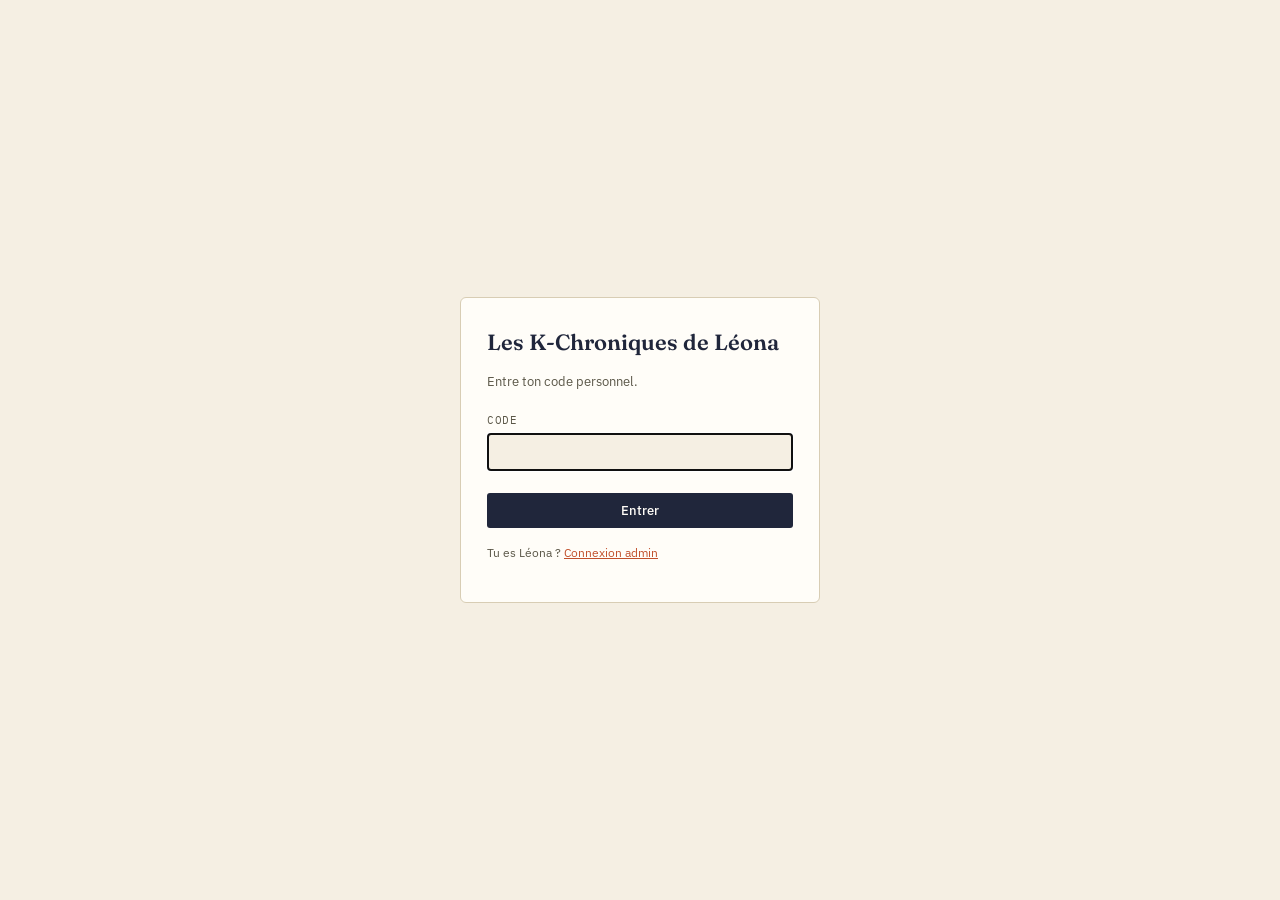
==== commit 207dbf4e: "édition personnes/messages/commentaires, discussions privées, oeil mdp, correction swipe-back - Pers" ====
--- a/acceder.html
+++ b/acceder.html
@@ -21,7 +21,10 @@
 
       <div class="field">
         <label>Code</label>
-        <input type="password" id="code-input" autofocus required />
+        <div class="pw-wrap">
+          <input type="password" id="code-input" autofocus required />
+          <button type="button" class="pw-toggle" id="code-toggle" aria-label="Afficher le code"></button>
+        </div>
       </div>
 
       <p class="error-text" id="error-text" style="display:none;"></p>
@@ -36,10 +39,20 @@
 
   <script type="module">
     import { checkPersonCode, setPerson } from './assets/js/auth.js';
+    import { icon } from './assets/js/icons.js';
+
+    const codeInput = document.getElementById('code-input');
+    const codeToggle = document.getElementById('code-toggle');
+    codeToggle.innerHTML = icon('eye', 18);
+    codeToggle.addEventListener('click', () => {
+      const showing = codeInput.type === 'text';
+      codeInput.type = showing ? 'password' : 'text';
+      codeToggle.innerHTML = icon(showing ? 'eye' : 'eyeOff', 18);
+    });
 
     document.getElementById('login-form').addEventListener('submit', async (e) => {
       e.preventDefault();
-      const code = document.getElementById('code-input').value;
+      const code = codeInput.value;
       const errorText = document.getElementById('error-text');
       const submitBtn = e.target.querySelector('button[type="submit"]');
 
@@ -49,7 +62,10 @@
 
       if (person) {
         setPerson(person);
-        window.location.href = 'cercle.html';
+        // replace() plutôt que href : évite de garder acceder.html dans
+        // l'historique, sinon un swipe-back (iOS, en PWA installée) y
+        // ramène l'utilisateur au lieu de rester sur cercle.html.
+        window.location.replace('cercle.html');
       } else {
         errorText.textContent = 'Code incorrect.';
         errorText.style.display = 'block';
--- a/assets/css/site.css
+++ b/assets/css/site.css
@@ -61,6 +61,26 @@
   background: var(--paper);
 }
 .field textarea { min-height: 140px; resize: vertical; }
+
+.pw-wrap { position: relative; }
+.pw-wrap input { padding-right: 38px !important; }
+.pw-toggle {
+  position: absolute;
+  right: 4px;
+  top: 50%;
+  transform: translateY(-50%);
+  display: flex;
+  align-items: center;
+  justify-content: center;
+  width: 30px;
+  height: 30px;
+  padding: 0;
+  border: none;
+  background: none;
+  color: var(--ink-soft);
+  cursor: pointer;
+}
+.pw-toggle:hover { color: var(--ink); }
 
 .check-row { display: flex; gap: 16px; flex-wrap: wrap; }
 .check-item { display: flex; align-items: center; gap: 6px; font-size: 13.5px; }
@@ -186,6 +206,7 @@
 .fds-comment-row { display: flex; justify-content: space-between; align-items: flex-start; gap: 14px; }
 .fds-comment-delete { background: none; border: none; color: var(--ink-soft); cursor: pointer; padding: 0 2px; flex-shrink: 0; display: inline-flex; align-items: center; }
 .fds-comment-delete:hover { color: var(--red); }
+.fds-comment-edit:hover { color: var(--persimmon); }
 .fds-question-reply { margin-top: 4px; padding-left: 10px; border-left: 2px solid var(--persimmon); color: var(--ink-soft); }
 .fds-comment-form { display: flex; gap: 8px; margin-top: 10px; flex-wrap: wrap; }
 .fds-comment-form input, .fds-comment-form textarea {
@@ -205,6 +226,7 @@
 .fds-thread-card-preview { font-size: 13px; color: var(--ink-soft); margin: 6px 0 0; }
 .fds-thread-card-meta { font-family: var(--font-mono); font-size: 10.5px; color: var(--ink-soft); text-transform: uppercase; letter-spacing: 0.04em; }
 .fds-thread-unseen-dot { display: inline-block; width: 8px; height: 8px; border-radius: 50%; background: var(--red); flex-shrink: 0; }
+.fds-thread-card.locked { opacity: 0.65; }
 
 .fds-thread-back { margin-bottom: 14px; }
 .fds-thread-messages { display: flex; flex-direction: column; gap: 10px; max-height: 50vh; overflow-y: auto; margin: 14px 0; }
